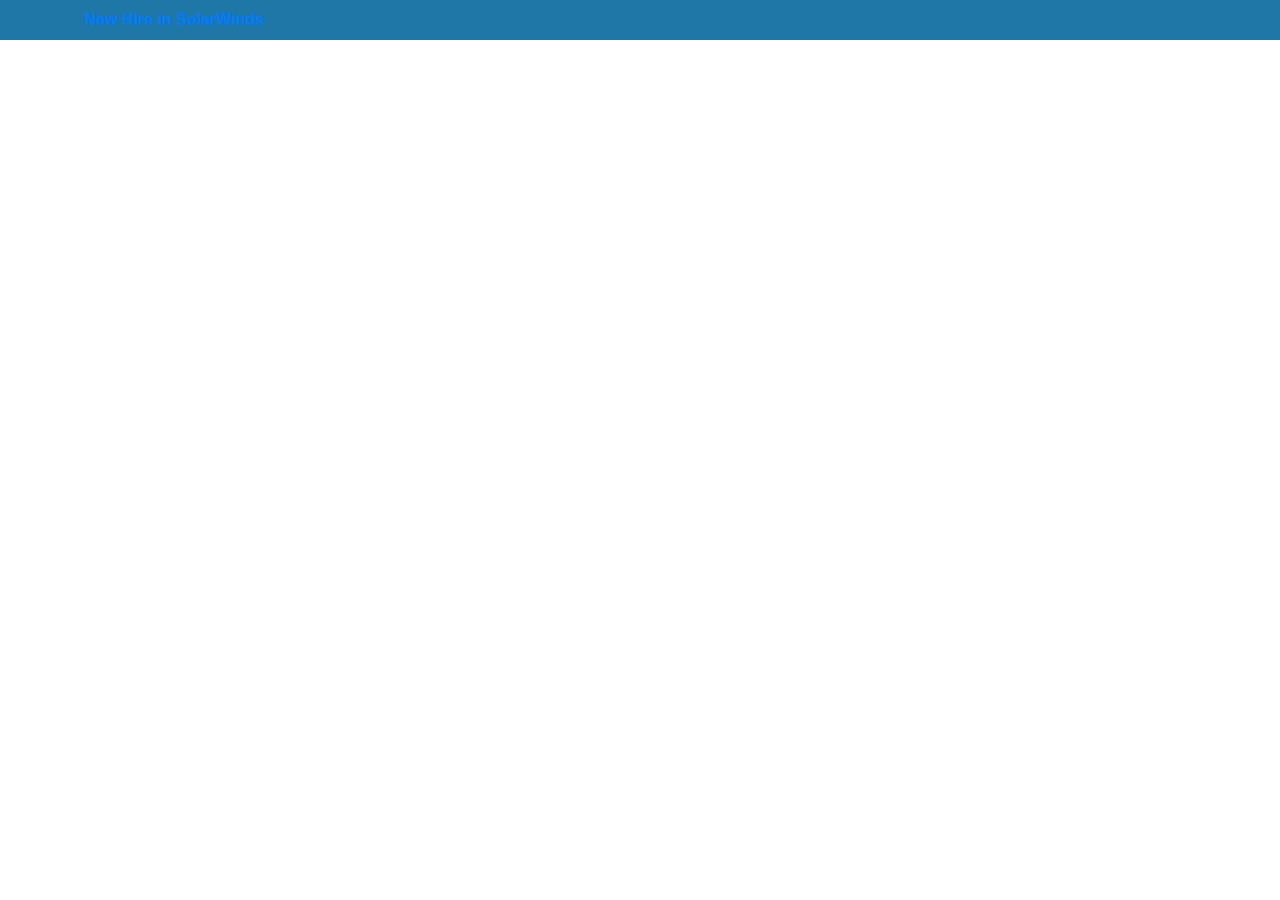
==== P-000648 - Josué Somarribas Barahona/index.html @ 956f4401 "Initial commit" ====
<!doctype html>
<html lang="en">

<head>
    <meta charset="utf-8">
    <meta name="viewport" content="width=device-width, initial-scale=1, shrink-to-fit=no">
    <!-- Bootstrap styles -->
    <link rel="stylesheet" href="resources/css/bootstrap.min.css">
    <!-- Main styles -->
    <link rel="stylesheet" href="resources/css/style.css">
    <title>New Hire in SolarWinds</title>
</head>

<body>

    <header>
        <div class="navbar bg-blue">
            <div class="container">
                <a href="#" class="">
                    <strong>New Hire in SolarWinds</strong>
                </a>
            </div>
        </div>
    </header>


    <main role="main">

    </main>




    <!-- Bootstrap JavaScript no included because it's not necessary on this case -->
</body>

</html>
---- P-000648 - Josué Somarribas Barahona/resources/css/style.css ----
/**
 * General classes 
 *
 * Here are some general styles that may be used on multiple parts of this site
 */

.bg-blue {
    background-color: #1e77a6;
}


/**
 * Top menu styles 
 */


/**
 * Top menu styles 
 */


/**
 * Top menu styles 
 */
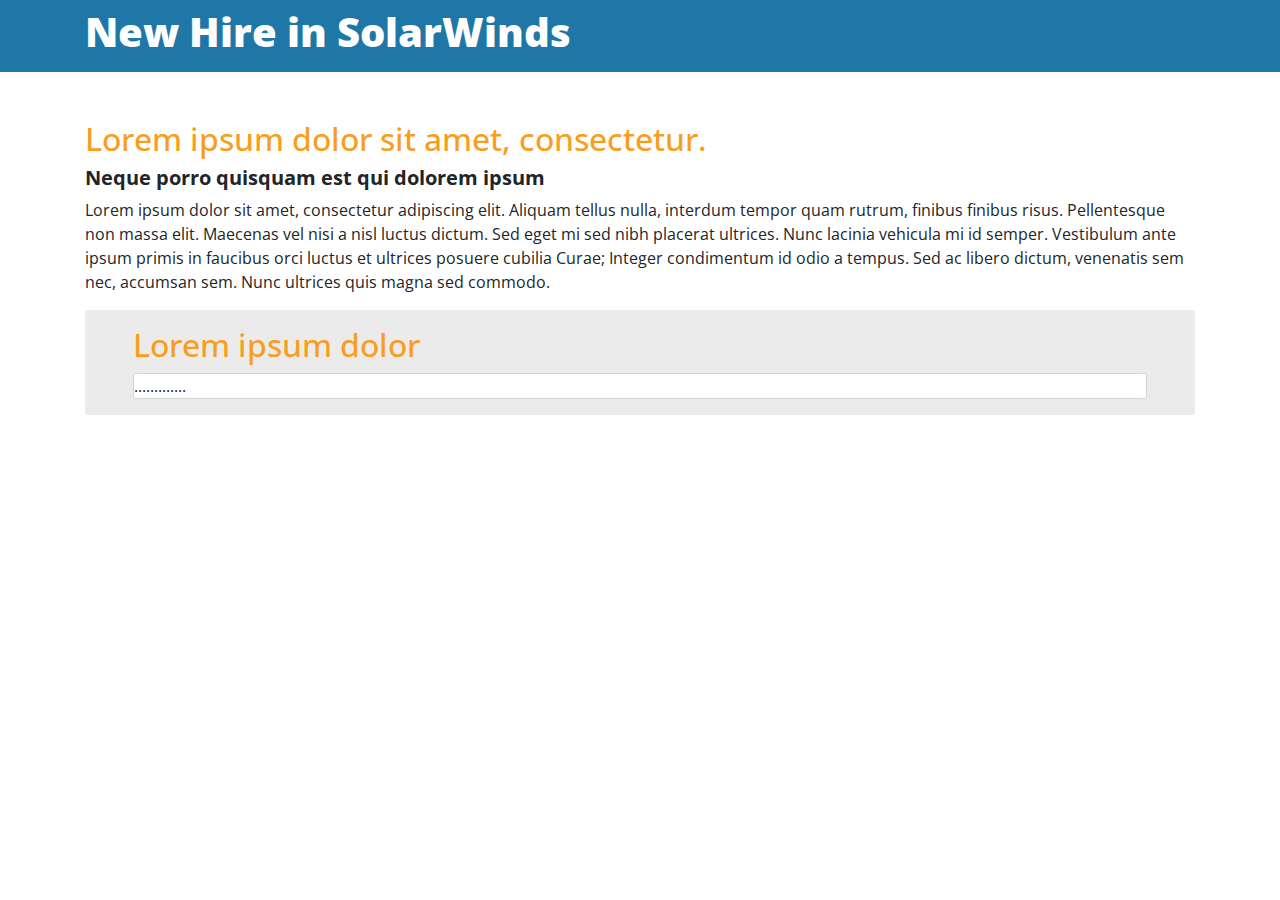
==== commit 162676bc: "Sin el contenido de las cartas" ====
--- a/P-000648 - Josué Somarribas Barahona/index.html
+++ b/P-000648 - Josué Somarribas Barahona/index.html
@@ -17,7 +17,7 @@
         <div class="navbar bg-blue">
             <div class="container">
                 <a href="#" class="">
-                    <strong>New Hire in SolarWinds</strong>
+                    <h1 class="brand-logo white extra-bold">New Hire in SolarWinds</h1>
                 </a>
             </div>
         </div>
@@ -25,12 +25,29 @@
 
 
     <main role="main">
-
-    </main>
+        <div class="container pt-4">
+            <div class="pt-4">
+                <h2 class="yellow">Lorem ipsum dolor sit amet, consectetur.</h2>
+                <h5 class="bold">Neque porro quisquam est qui dolorem ipsum</h5>
+                <p>Lorem ipsum dolor sit amet, consectetur adipiscing elit. Aliquam tellus nulla, interdum tempor quam rutrum, finibus finibus risus. Pellentesque non massa elit. Maecenas vel nisi a nisl luctus dictum. Sed eget mi sed nibh placerat ultrices.
+                    Nunc lacinia vehicula mi id semper. Vestibulum ante ipsum primis in faucibus orci luctus et ultrices posuere cubilia Curae; Integer condimentum id odio a tempus. Sed ac libero dictum, venenatis sem nec, accumsan sem. Nunc ultrices
+                    quis magna sed commodo.</p>
+            </div>
+            <div class="card-gray px-5 py-3 ">
+                <h2 class="yellow">Lorem ipsum dolor</h2>
+                <div class="card-white">
+                    .............
+                </div>
+            </div>
 
 
 
 
+
+
+
+        </div>
+    </main>
     <!-- Bootstrap JavaScript no included because it's not necessary on this case -->
 </body>
 
--- a/P-000648 - Josué Somarribas Barahona/resources/css/style.css
+++ b/P-000648 - Josué Somarribas Barahona/resources/css/style.css
@@ -1,8 +1,37 @@
+/**
+ * Imports 
+ *
+ * Fonts: 'Open Sans'
+ */
+
+@import url('https://fonts.googleapis.com/css?family=Open+Sans:400,700,800');
+
 /**
  * General classes 
  *
  * Here are some general styles that may be used on multiple parts of this site
+ * Or styles that affect the entire app
  */
+
+body {
+    font-family: 'Open Sans', sans-serif;
+}
+
+.bold {
+    font-weight: 700;
+}
+
+.extra-bold {
+    font-weight: 800;
+}
+
+.white {
+    color: #fff;
+}
+
+.yellow {
+    color: #f99d1c;
+}
 
 .bg-blue {
     background-color: #1e77a6;
@@ -13,12 +42,25 @@
  * Top menu styles 
  */
 
-
-/**
- * Top menu styles 
- */
+.brand-logo {}
 
 
 /**
- * Top menu styles 
+ * content styles 
+ */
+
+.card-gray {
+    border-radius: .2rem;
+    background-color: #ebebeb;
+}
+
+.card-white {
+    border: solid .08rem #d4d4d4;
+    border-radius: .2rem;
+    background-color: #fff;
+}
+
+
+/**
+ * 00
  */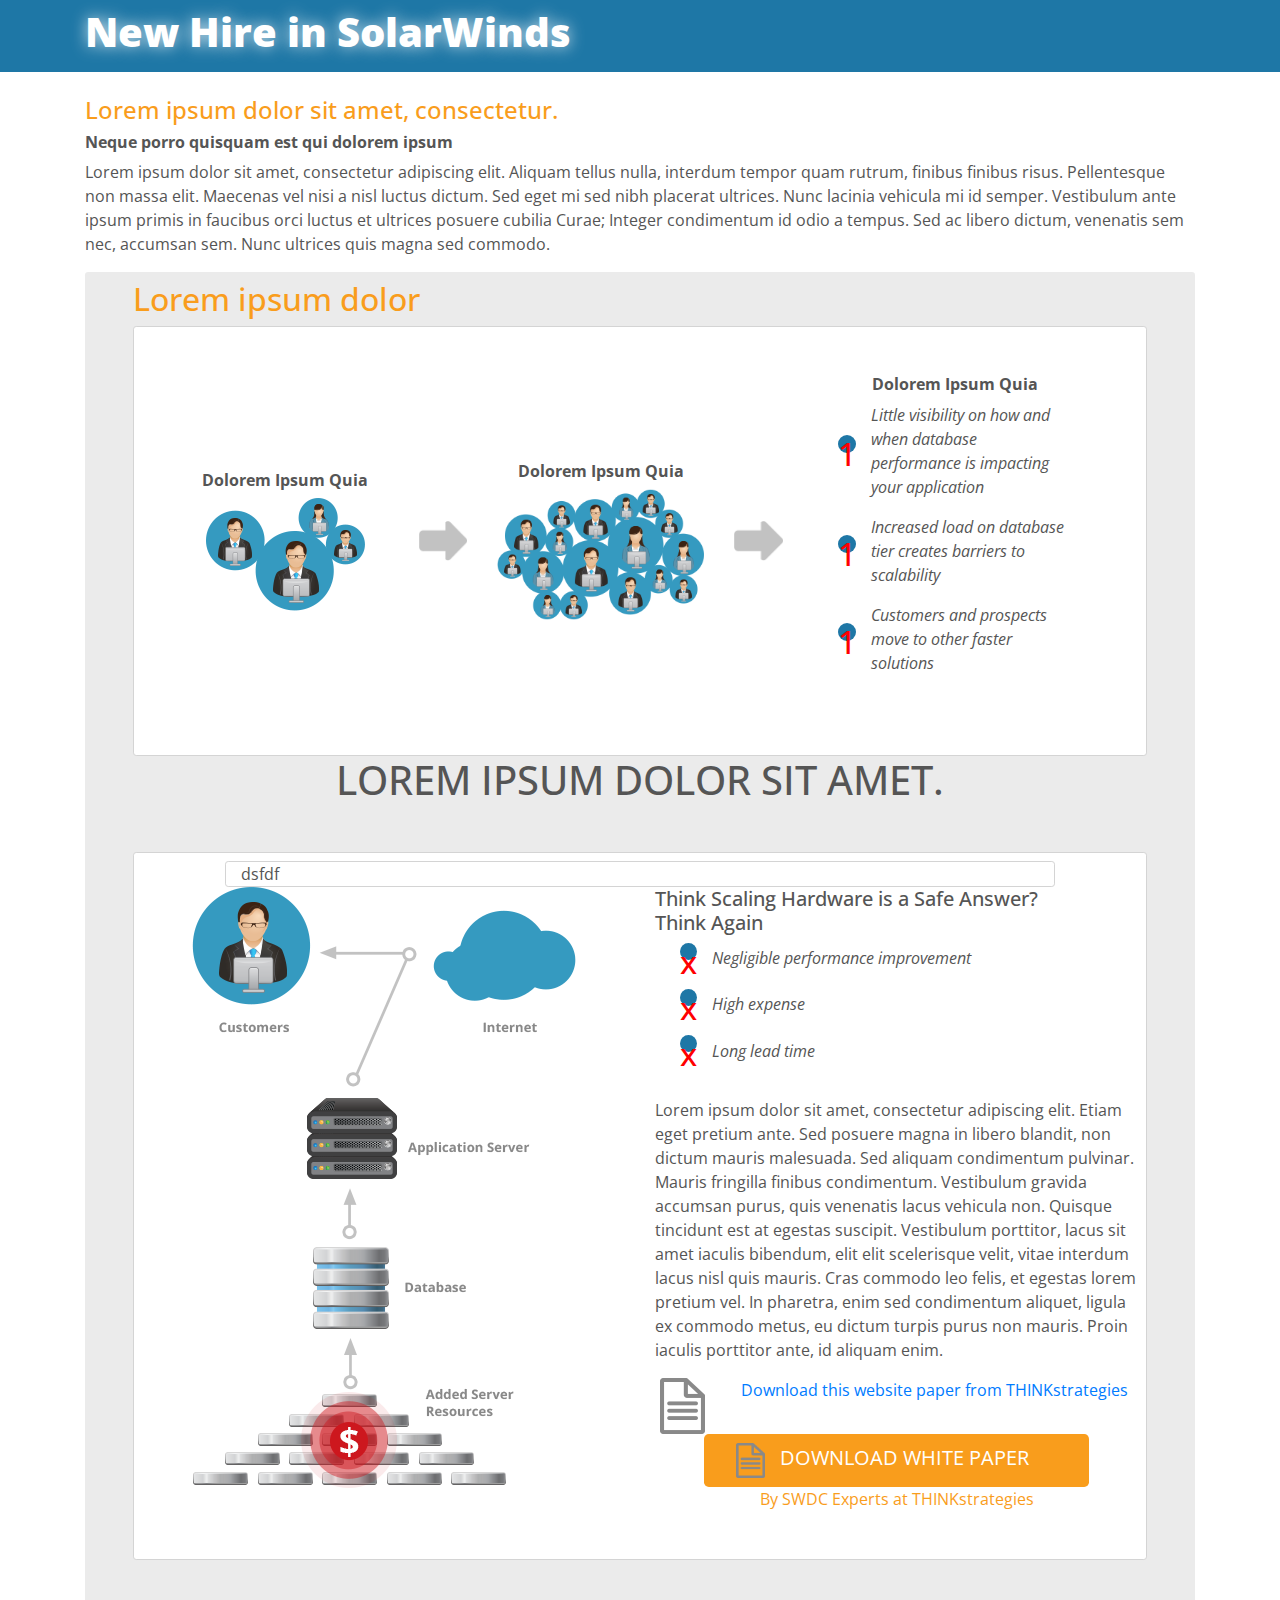
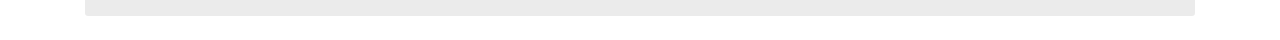
==== commit 67ad9b12: "Incluido todo el contenido" ====
--- a/P-000648 - Josué Somarribas Barahona/index.html
+++ b/P-000648 - Josué Somarribas Barahona/index.html
@@ -14,7 +14,7 @@
 <body>
 
     <header>
-        <div class="navbar bg-blue">
+        <div class="navbar blue-bg">
             <div class="container">
                 <a href="#" class="">
                     <h1 class="brand-logo white extra-bold">New Hire in SolarWinds</h1>
@@ -23,29 +23,121 @@
         </div>
     </header>
 
-
     <main role="main">
-        <div class="container pt-4">
+        <div class="container">
             <div class="pt-4">
-                <h2 class="yellow">Lorem ipsum dolor sit amet, consectetur.</h2>
-                <h5 class="bold">Neque porro quisquam est qui dolorem ipsum</h5>
-                <p>Lorem ipsum dolor sit amet, consectetur adipiscing elit. Aliquam tellus nulla, interdum tempor quam rutrum, finibus finibus risus. Pellentesque non massa elit. Maecenas vel nisi a nisl luctus dictum. Sed eget mi sed nibh placerat ultrices.
-                    Nunc lacinia vehicula mi id semper. Vestibulum ante ipsum primis in faucibus orci luctus et ultrices posuere cubilia Curae; Integer condimentum id odio a tempus. Sed ac libero dictum, venenatis sem nec, accumsan sem. Nunc ultrices
+                <h4 class="yellow">Lorem ipsum dolor sit amet, consectetur.</h4>
+                <h6 class="bold">Neque porro quisquam est qui dolorem ipsum</h6>
+                <p>Lorem ipsum dolor sit amet, consectetur adipiscing elit. Aliquam tellus nulla, interdum tempor quam
+                    rutrum, finibus finibus risus. Pellentesque non massa elit. Maecenas vel nisi a nisl luctus dictum.
+                    Sed eget mi sed nibh placerat ultrices.
+                    Nunc lacinia vehicula mi id semper. Vestibulum ante ipsum primis in faucibus orci luctus et ultrices
+                    posuere cubilia Curae; Integer condimentum id odio a tempus. Sed ac libero dictum, venenatis sem
+                    nec, accumsan sem. Nunc ultrices
                     quis magna sed commodo.</p>
             </div>
-            <div class="card-gray px-5 py-3 ">
+            <div class="gray-card p-2 px-sm-2 px-md-5 mb-4">
                 <h2 class="yellow">Lorem ipsum dolor</h2>
-                <div class="card-white">
-                    .............
+                <div class="white-card p-2 p-sm-4 p-md-5">
+                    <div class="row align-items-center">
+                        <div class="col-md-3">
+                            <h6 class="text-center bold">Dolorem Ipsum Quia</h6>
+                            <img src="resources/img/earlyStage.png" class="img-fluid d-block mx-auto"
+                                alt="Small group of people in front of a desktop computer">
+                        </div>
+                        <div class="col-md-1">
+                            <img src="resources/img/arrowRight.png" class="img-fluid d-none d-md-block"
+                                alt="Arrow facing right">
+                            <img src="resources/img/arrowDown.png"
+                                class="img-fluid col-2 my-3 mx-auto d-block d-md-none" alt="Arrow facing down">
+                        </div>
+                        <div class="col-md-3">
+                            <h6 class="text-center bold">Dolorem Ipsum Quia</h6>
+                            <img src="resources/img/rapidGrowth.png" class="img-fluid d-block mx-auto"
+                                alt="Big group of people in front of a desktop computer">
+                        </div>
+                        <div class="col-md-1">
+                            <img src="resources/img/arrowRight.png" class="img-fluid d-none d-md-block"
+                                alt="Arrow facing right">
+                            <img src="resources/img/arrowDown.png"
+                                class="img-fluid col-2 my-3 mx-auto d-block d-md-none" alt="Arrow facing down">
+                        </div>
+                        <div class="col-md-4">
+                            <h6 class="text-center bold">Dolorem Ipsum Quia</h6>
+                            <ul>
+                                <li class="row  align-items-center">
+                                    <h2 class="blue-badge col-">1</h2>
+                                    <p class="col-10 italic">Little visibility on how and when database performance is
+                                        impacting your application</p>
+                                </li>
+                                <li class="row  align-items-center">
+                                    <h2 class="blue-badge col-">1</h2>
+                                    <p class="col-10 italic">Increased load on database tier creates barriers to
+                                        scalability</p>
+                                </li>
+
+                                <li class="row  align-items-center">
+                                    <h2 class="blue-badge col-">1</h2>
+                                    <p class="col-10 italic">Customers and prospects move to other faster solutions</p>
+                                </li>
+
+                            </ul>
+                        </div>
+
+                    </div>
+                </div>
+                <h1 class="text-center">LOREM IPSUM DOLOR SIT AMET. </h1>
+                <div class="white-card p-2 pb-5 my-5">
+                    <div class="white-card col-10 mx-auto">
+                        dsfdf
+                    </div>
+                    <div class="row">
+                        <div class="col-md-6">
+                            <img src="resources/img/scalePath.png" class="img-fluid d-block mx-auto"
+                                alt="The path from added server resources to customers">
+                        </div>
+                        <div class="col-md-6">
+                            <h5>Think Scaling Hardware is a Safe Answer? <br> Think Again</h5>
+                            <ul>
+                                <li class="row  align-items-center">
+                                    <h2 class="blue-badge col-">x</h2>
+                                    <p class="col-10 italic">Negligible performance improvement</p>
+                                </li>
+                                <li class="row  align-items-center">
+                                    <h2 class="blue-badge col-">x</h2>
+                                    <p class="col-10 italic">High expense</p>
+                                </li>
+                                <li class="row  align-items-center">
+                                    <h2 class="blue-badge col-">x</h2>
+                                    <p class="col-10 italic">Long lead time</p>
+                                </li>
+                            </ul>
+                            <div class="row">
+                                    <p class="col-12">Lorem ipsum dolor sit amet, consectetur adipiscing elit. Etiam eget pretium ante. Sed posuere magna in libero blandit, non dictum mauris malesuada. Sed aliquam condimentum pulvinar. Mauris fringilla finibus condimentum. Vestibulum gravida accumsan purus, quis venenatis lacus vehicula non. Quisque tincidunt est at egestas suscipit. Vestibulum porttitor, lacus sit amet iaculis bibendum, elit elit scelerisque velit, vitae interdum lacus nisl quis mauris. Cras commodo leo felis, et egestas lorem pretium vel. In pharetra, enim sed condimentum aliquet, ligula ex commodo metus, eu dictum turpis purus non mauris. Proin iaculis porttitor ante, id aliquam enim.</p>
+                            </div>
+                            <div class="row">
+                                    <div class="col-2">
+                                            <img src="resources/img/paperSheet.png" class="img-fluid d-block mx-auto" alt="Icon that refers to a document">
+                                    </div>
+                                    <a href="#" class="col-10 text-center text-sm-left">Download this website paper from THINKstrategies</a>
+                            </div>
+                            <div class="row">
+                                    <button type="button" class="yellow-bg white col-9 mx-auto btn btn-lg">
+                                            <div class="d-flex">
+                                                    <div class="col-2">
+                                                            <img src="resources/img/paperSheet.png" class="img-fluid d-block mx-auto" alt="Icon that refers to a document">
+                                                    </div>
+                                                    <span class="">DOWNLOAD WHITE PAPER</span> 
+                                            </div>
+                                    </button>
+                            </div>
+                            <div class="row">
+                                <a href="#" class="col-12 text-center yellow">By SWDC Experts at THINKstrategies</a>
+                            </div>
+                        </div>
+                    </div>
                 </div>
             </div>
-
-
-
-
-
-
-
         </div>
     </main>
     <!-- Bootstrap JavaScript no included because it's not necessary on this case -->
--- a/P-000648 - Josué Somarribas Barahona/resources/css/style.css
+++ b/P-000648 - Josué Somarribas Barahona/resources/css/style.css
@@ -4,8 +4,7 @@
  * Fonts: 'Open Sans'
  */
 
-@import url('https://fonts.googleapis.com/css?family=Open+Sans:400,700,800');
-
+@import url('https://fonts.googleapis.com/css?family=Open+Sans:400,400i,700,800');
 /**
  * General classes 
  *
@@ -15,10 +14,15 @@
 
 body {
     font-family: 'Open Sans', sans-serif;
+    color: #555;
 }
 
 .bold {
     font-weight: 700;
+}
+
+.italic {
+    font-style: italic;
 }
 
 .extra-bold {
@@ -33,33 +37,43 @@
     color: #f99d1c;
 }
 
-.bg-blue {
+.yellow-bg {
+    background-color: #f99d1c;
+}
+
+.blue-bg {
     background-color: #1e77a6;
 }
-
 
 /**
  * Top menu styles 
  */
 
-.brand-logo {}
-
+.brand-logo {
+    text-shadow: 0 0 1rem rgba(255, 255, 255, 0.8);
+}
 
 /**
  * content styles 
  */
 
-.card-gray {
+.gray-card {
     border-radius: .2rem;
     background-color: #ebebeb;
 }
 
-.card-white {
+.white-card {
     border: solid .08rem #d4d4d4;
     border-radius: .2rem;
     background-color: #fff;
 }
 
+.blue-badge {
+    background: url('../img/ellipseBlue.svg');
+    background-size: 100% auto;
+    background-repeat: no-repeat;
+    color: red;
+}
 
 /**
  * 00
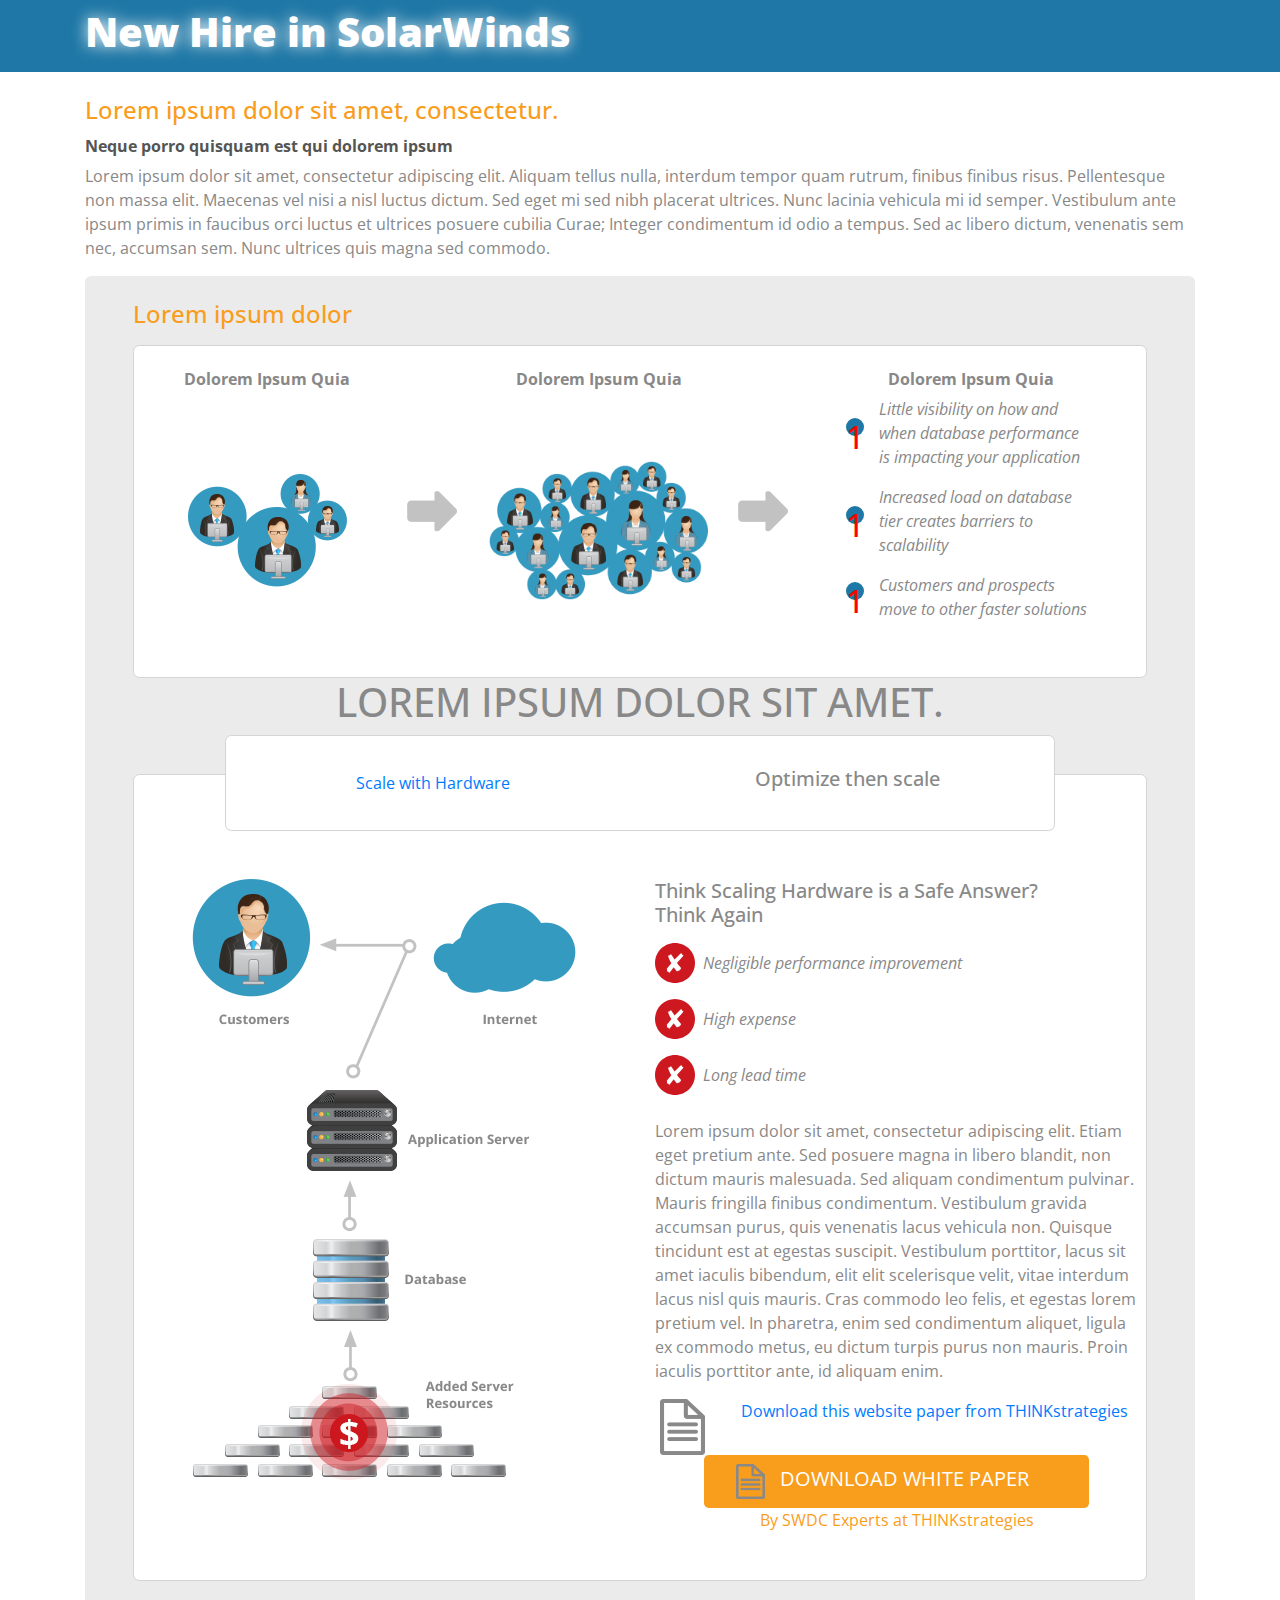
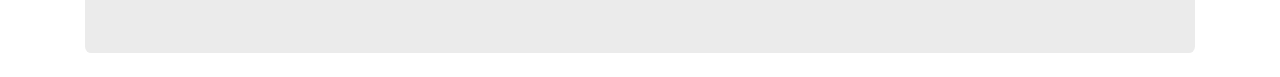
==== commit 57a47e43: "titulos alineados y css avanzado" ====
--- a/P-000648 - Josué Somarribas Barahona/index.html
+++ b/P-000648 - Josué Somarribas Barahona/index.html
@@ -27,7 +27,7 @@
         <div class="container">
             <div class="pt-4">
                 <h4 class="yellow">Lorem ipsum dolor sit amet, consectetur.</h4>
-                <h6 class="bold">Neque porro quisquam est qui dolorem ipsum</h6>
+                <h6 class="bold dark pt-1">Neque porro quisquam est qui dolorem ipsum</h6>
                 <p>Lorem ipsum dolor sit amet, consectetur adipiscing elit. Aliquam tellus nulla, interdum tempor quam
                     rutrum, finibus finibus risus. Pellentesque non massa elit. Maecenas vel nisi a nisl luctus dictum.
                     Sed eget mi sed nibh placerat ultrices.
@@ -36,31 +36,40 @@
                     nec, accumsan sem. Nunc ultrices
                     quis magna sed commodo.</p>
             </div>
-            <div class="gray-card p-2 px-sm-2 px-md-5 mb-4">
-                <h2 class="yellow">Lorem ipsum dolor</h2>
-                <div class="white-card p-2 p-sm-4 p-md-5">
-                    <div class="row align-items-center">
+            <div class="gray-card p-4 px-sm-2 px-md-5 mb-4">
+                <h4 class="pb-2 yellow">Lorem ipsum dolor</h4>
+                <div class="white-card p-2 p-sm-4 p-md-4">
+                    <div class="row align-items-cdenter">
                         <div class="col-md-3">
-                            <h6 class="text-center bold">Dolorem Ipsum Quia</h6>
-                            <img src="resources/img/earlyStage.png" class="img-fluid d-block mx-auto"
-                                alt="Small group of people in front of a desktop computer">
+                            <h6 class="text-center bold m-0">Dolorem Ipsum Quia</h6>
+                            <div class="full-height d-flex align-items-center">
+                                <img src="resources/img/earlyStage.png" class="img-fluid d-block mx-auto"
+                                    alt="Small group of people in front of a desktop computer">
+                            </div>
+
                         </div>
                         <div class="col-md-1">
-                            <img src="resources/img/arrowRight.png" class="img-fluid d-none d-md-block"
-                                alt="Arrow facing right">
-                            <img src="resources/img/arrowDown.png"
-                                class="img-fluid col-2 my-3 mx-auto d-block d-md-none" alt="Arrow facing down">
+                            <div class="full-height d-flex align-items-center">
+                                <img src="resources/img/arrowRight.png" class="img-fluid d-none d-md-block"
+                                    alt="Arrow facing right">
+                                <img src="resources/img/arrowDown.png"
+                                    class="img-fluid col-2 my-3 mx-auto d-block d-md-none" alt="Arrow facing down">
+                            </div>
                         </div>
                         <div class="col-md-3">
-                            <h6 class="text-center bold">Dolorem Ipsum Quia</h6>
-                            <img src="resources/img/rapidGrowth.png" class="img-fluid d-block mx-auto"
-                                alt="Big group of people in front of a desktop computer">
+                            <h6 class="text-center bold m-0">Dolorem Ipsum Quia</h6>
+                            <div class="full-height d-flex align-items-center">
+                                <img src="resources/img/rapidGrowth.png" class="img-fluid d-block mx-auto"
+                                    alt="Big group of people in front of a desktop computer">
+                            </div>
                         </div>
                         <div class="col-md-1">
-                            <img src="resources/img/arrowRight.png" class="img-fluid d-none d-md-block"
-                                alt="Arrow facing right">
-                            <img src="resources/img/arrowDown.png"
-                                class="img-fluid col-2 my-3 mx-auto d-block d-md-none" alt="Arrow facing down">
+                            <div class="full-height d-flex align-items-center">
+                                <img src="resources/img/arrowRight.png" class="img-fluid d-none d-md-block"
+                                    alt="Arrow facing right">
+                                <img src="resources/img/arrowDown.png"
+                                    class="img-fluid col-2 my-3 mx-auto d-block d-md-none" alt="Arrow facing down">
+                            </div>
                         </div>
                         <div class="col-md-4">
                             <h6 class="text-center bold">Dolorem Ipsum Quia</h6>
@@ -86,10 +95,17 @@
 
                     </div>
                 </div>
-                <h1 class="text-center">LOREM IPSUM DOLOR SIT AMET. </h1>
+                <h1 class="text-center">LOREM IPSUM DOLOR SIT AMET.</h1>
                 <div class="white-card p-2 pb-5 my-5">
-                    <div class="white-card col-10 mx-auto">
-                        dsfdf
+                    <div class="overlayed-card white-card mb-5 col-12 col-sm-10 mx-auto">
+                        <div class="row align-items-center">
+                            <div class="col-md-6">
+                                <a href="#" class="d-block col-12 text-center">Scale with Hardware</a>
+                            </div>
+                            <div class="col-md-6">
+                                <h5 class="text-center">Optimize then scale</h5>
+                            </div>
+                        </div>
                     </div>
                     <div class="row">
                         <div class="col-md-6">
@@ -98,38 +114,49 @@
                         </div>
                         <div class="col-md-6">
                             <h5>Think Scaling Hardware is a Safe Answer? <br> Think Again</h5>
-                            <ul>
-                                <li class="row  align-items-center">
-                                    <h2 class="blue-badge col-">x</h2>
-                                    <p class="col-10 italic">Negligible performance improvement</p>
+                            <ul class="p-0">
+                                <li class="d-flex align-items-center">
+                                    <img src="resources/img/ellipseRed.svg" class="col-1 p-0" alt="">
+                                    <p class="ml-2 pt-3 italic">Negligible performance improvement</p>
                                 </li>
-                                <li class="row  align-items-center">
-                                    <h2 class="blue-badge col-">x</h2>
-                                    <p class="col-10 italic">High expense</p>
+                                <li class="d-flex align-items-center">
+                                    <img src="resources/img/ellipseRed.svg" class="col-1 p-0" alt="">
+                                    <p class="ml-2 pt-3 italic">High expense</p>
                                 </li>
-                                <li class="row  align-items-center">
-                                    <h2 class="blue-badge col-">x</h2>
-                                    <p class="col-10 italic">Long lead time</p>
+                                <li class="d-flex align-items-center">
+                                    <img src="resources/img/ellipseRed.svg" class="col-1 p-0" alt="">
+                                    <p class="ml-2 pt-3 italic">Long lead time</p>
                                 </li>
                             </ul>
                             <div class="row">
-                                    <p class="col-12">Lorem ipsum dolor sit amet, consectetur adipiscing elit. Etiam eget pretium ante. Sed posuere magna in libero blandit, non dictum mauris malesuada. Sed aliquam condimentum pulvinar. Mauris fringilla finibus condimentum. Vestibulum gravida accumsan purus, quis venenatis lacus vehicula non. Quisque tincidunt est at egestas suscipit. Vestibulum porttitor, lacus sit amet iaculis bibendum, elit elit scelerisque velit, vitae interdum lacus nisl quis mauris. Cras commodo leo felis, et egestas lorem pretium vel. In pharetra, enim sed condimentum aliquet, ligula ex commodo metus, eu dictum turpis purus non mauris. Proin iaculis porttitor ante, id aliquam enim.</p>
+                                <p class="col-12">Lorem ipsum dolor sit amet, consectetur adipiscing elit. Etiam eget
+                                    pretium ante. Sed posuere magna in libero blandit, non dictum mauris malesuada. Sed
+                                    aliquam condimentum pulvinar. Mauris fringilla finibus condimentum. Vestibulum
+                                    gravida accumsan purus, quis venenatis lacus vehicula non. Quisque tincidunt est at
+                                    egestas suscipit. Vestibulum porttitor, lacus sit amet iaculis bibendum, elit elit
+                                    scelerisque velit, vitae interdum lacus nisl quis mauris. Cras commodo leo felis, et
+                                    egestas lorem pretium vel. In pharetra, enim sed condimentum aliquet, ligula ex
+                                    commodo metus, eu dictum turpis purus non mauris. Proin iaculis porttitor ante, id
+                                    aliquam enim.</p>
                             </div>
                             <div class="row">
-                                    <div class="col-2">
-                                            <img src="resources/img/paperSheet.png" class="img-fluid d-block mx-auto" alt="Icon that refers to a document">
-                                    </div>
-                                    <a href="#" class="col-10 text-center text-sm-left">Download this website paper from THINKstrategies</a>
+                                <div class="col-2">
+                                    <img src="resources/img/paperSheet.png" class="img-fluid d-block mx-auto"
+                                        alt="Icon that refers to a document">
+                                </div>
+                                <a href="#" class="col-10 text-center text-sm-left">Download this website paper from
+                                    THINKstrategies</a>
                             </div>
                             <div class="row">
-                                    <button type="button" class="yellow-bg white col-9 mx-auto btn btn-lg">
-                                            <div class="d-flex">
-                                                    <div class="col-2">
-                                                            <img src="resources/img/paperSheet.png" class="img-fluid d-block mx-auto" alt="Icon that refers to a document">
-                                                    </div>
-                                                    <span class="">DOWNLOAD WHITE PAPER</span> 
-                                            </div>
-                                    </button>
+                                <button type="button" class="yellow-bg white col-9 mx-auto btn btn-lg">
+                                    <div class="d-flex">
+                                        <div class="col-2">
+                                            <img src="resources/img/paperSheet.png" class="img-fluid d-block mx-auto"
+                                                alt="Icon that refers to a document">
+                                        </div>
+                                        <span class="">DOWNLOAD WHITE PAPER</span>
+                                    </div>
+                                </button>
                             </div>
                             <div class="row">
                                 <a href="#" class="col-12 text-center yellow">By SWDC Experts at THINKstrategies</a>
--- a/P-000648 - Josué Somarribas Barahona/resources/css/style.css
+++ b/P-000648 - Josué Somarribas Barahona/resources/css/style.css
@@ -5,6 +5,7 @@
  */
 
 @import url('https://fonts.googleapis.com/css?family=Open+Sans:400,400i,700,800');
+
 /**
  * General classes 
  *
@@ -14,11 +15,15 @@
 
 body {
     font-family: 'Open Sans', sans-serif;
-    color: #555;
+    color: #888;
 }
 
 .bold {
     font-weight: 700;
+}
+
+.dark {
+    color: #555;
 }
 
 .italic {
@@ -45,12 +50,16 @@
     background-color: #1e77a6;
 }
 
+.full-height {
+    height: 100%;
+}
+
 /**
  * Top menu styles 
  */
 
 .brand-logo {
-    text-shadow: 0 0 1rem rgba(255, 255, 255, 0.8);
+    text-shadow: 0 0 1rem  #fff;
 }
 
 /**
@@ -58,23 +67,28 @@
  */
 
 .gray-card {
-    border-radius: .2rem;
+    border-radius: .4rem;
     background-color: #ebebeb;
 }
 
 .white-card {
     border: solid .08rem #d4d4d4;
-    border-radius: .2rem;
+    border-radius: .4rem;
     background-color: #fff;
 }
+
+.overlayed-card {
+    height: 6rem;
+    margin-top: -3rem;
+}
+
+    .overlayed-card .row {
+        height: 100%;
+    }
 
 .blue-badge {
     background: url('../img/ellipseBlue.svg');
     background-size: 100% auto;
     background-repeat: no-repeat;
     color: red;
-}
-
-/**
- * 00
- */+}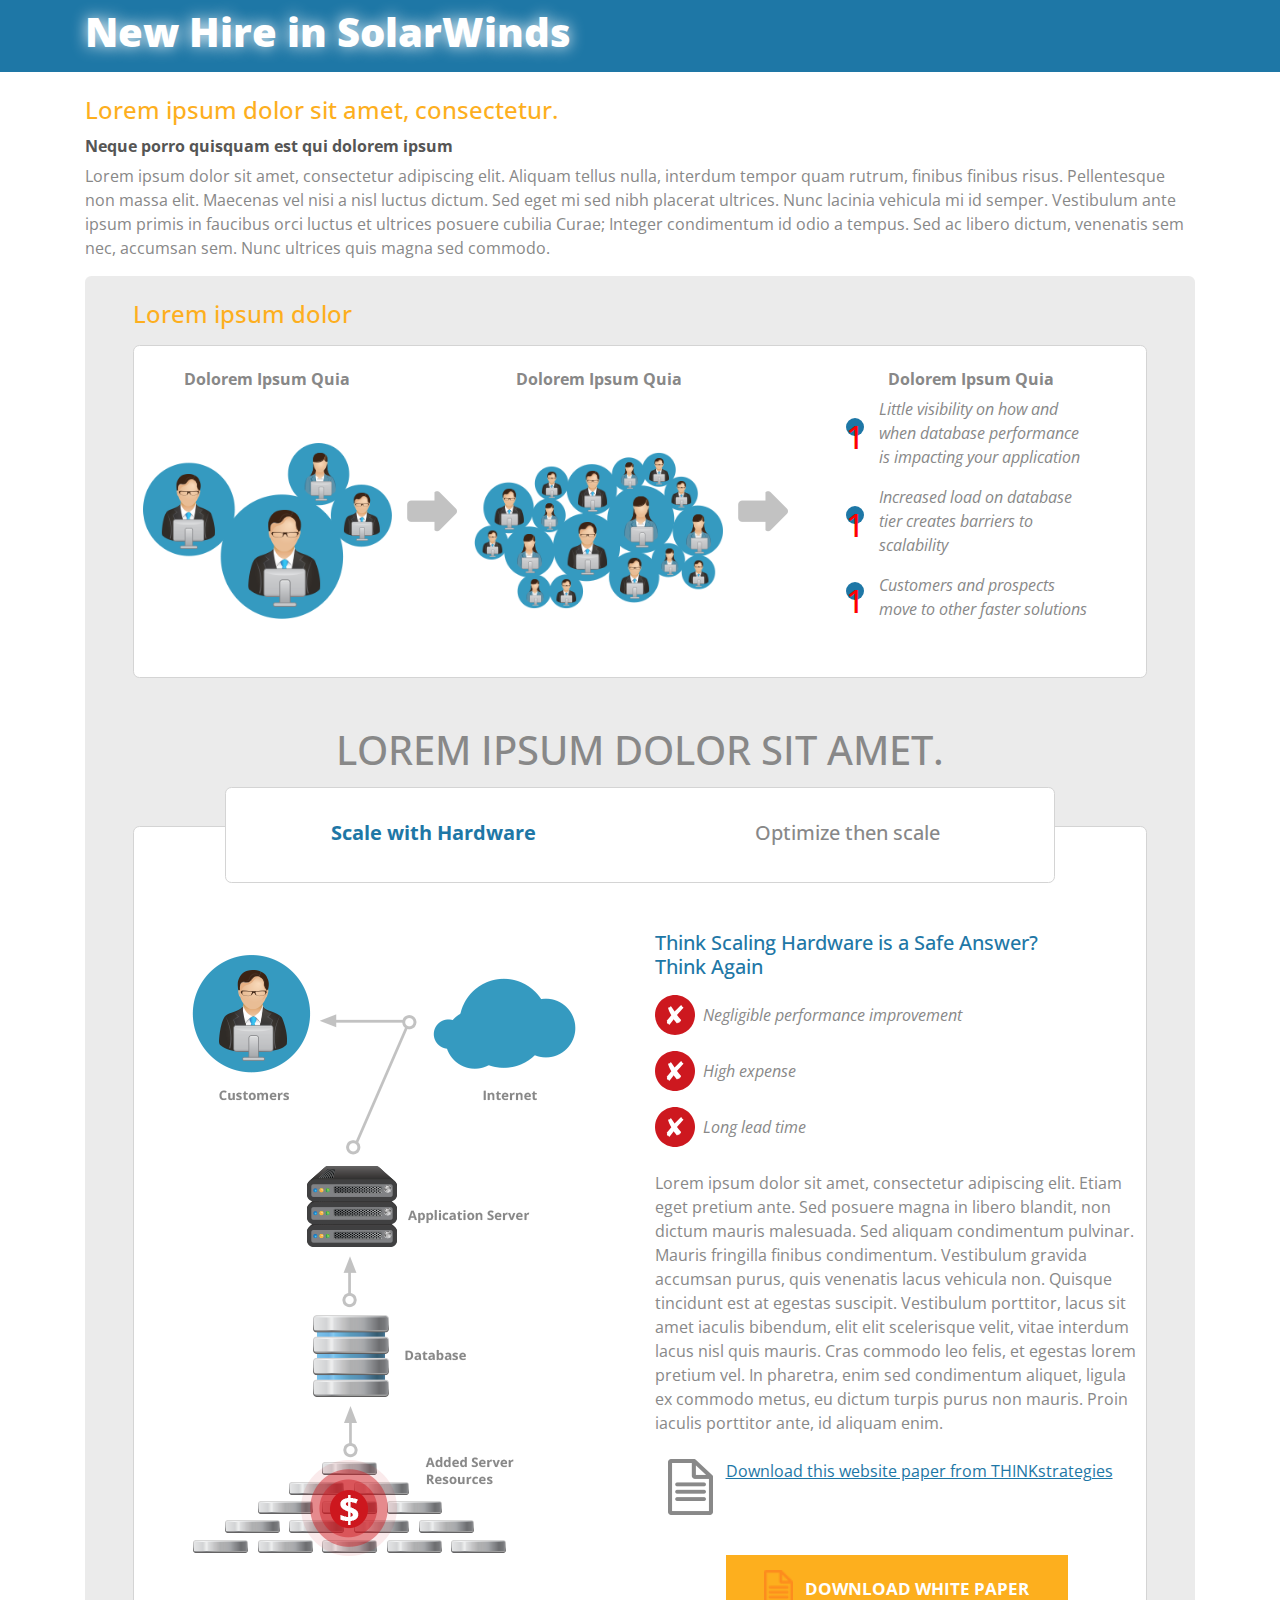
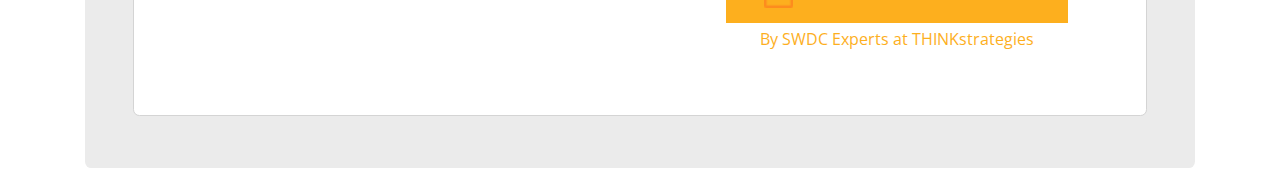
==== commit fb4c2d3a: "incluidos detalles pequeños" ====
--- a/P-000648 - Josué Somarribas Barahona/index.html
+++ b/P-000648 - Josué Somarribas Barahona/index.html
@@ -36,11 +36,11 @@
                     nec, accumsan sem. Nunc ultrices
                     quis magna sed commodo.</p>
             </div>
-            <div class="gray-card p-4 px-sm-2 px-md-5 mb-4">
+            <div class="gray-card pt-4 pb-1 px-sm-2 px-md-5 mb-4">
                 <h4 class="pb-2 yellow">Lorem ipsum dolor</h4>
                 <div class="white-card p-2 p-sm-4 p-md-4">
                     <div class="row align-items-cdenter">
-                        <div class="col-md-3">
+                        <div class="col-md-3 p-0">
                             <h6 class="text-center bold m-0">Dolorem Ipsum Quia</h6>
                             <div class="full-height d-flex align-items-center">
                                 <img src="resources/img/earlyStage.png" class="img-fluid d-block mx-auto"
@@ -56,7 +56,7 @@
                                     class="img-fluid col-2 my-3 mx-auto d-block d-md-none" alt="Arrow facing down">
                             </div>
                         </div>
-                        <div class="col-md-3">
+                        <div class="col-md-3 p-0">
                             <h6 class="text-center bold m-0">Dolorem Ipsum Quia</h6>
                             <div class="full-height d-flex align-items-center">
                                 <img src="resources/img/rapidGrowth.png" class="img-fluid d-block mx-auto"
@@ -65,7 +65,7 @@
                         </div>
                         <div class="col-md-1">
                             <div class="full-height d-flex align-items-center">
-                                <img src="resources/img/arrowRight.png" class="img-fluid d-none d-md-block"
+                                <img src="resources/img/arrowRight.png" class="img-flduid d-none d-md-block"
                                     alt="Arrow facing right">
                                 <img src="resources/img/arrowDown.png"
                                     class="img-fluid col-2 my-3 mx-auto d-block d-md-none" alt="Arrow facing down">
@@ -95,25 +95,25 @@
 
                     </div>
                 </div>
-                <h1 class="text-center">LOREM IPSUM DOLOR SIT AMET.</h1>
+                <h1 class="text-center mt-5 pb-1">LOREM IPSUM DOLOR SIT AMET.</h1>
                 <div class="white-card p-2 pb-5 my-5">
                     <div class="overlayed-card white-card mb-5 col-12 col-sm-10 mx-auto">
                         <div class="row align-items-center">
                             <div class="col-md-6">
-                                <a href="#" class="d-block col-12 text-center">Scale with Hardware</a>
+                                <h5 class="pt-1 text-center blue bold">Scale with Hardware</h5>
                             </div>
                             <div class="col-md-6">
-                                <h5 class="text-center">Optimize then scale</h5>
+                                <h5 class="pt-1 text-center">Optimize then scale</h5>
                             </div>
                         </div>
                     </div>
                     <div class="row">
-                        <div class="col-md-6">
+                        <div class="col-md-6 pt-4">
                             <img src="resources/img/scalePath.png" class="img-fluid d-block mx-auto"
                                 alt="The path from added server resources to customers">
                         </div>
                         <div class="col-md-6">
-                            <h5>Think Scaling Hardware is a Safe Answer? <br> Think Again</h5>
+                            <h5 class="blue">Think Scaling Hardware is a Safe Answer? <br> Think Again</h5>
                             <ul class="p-0">
                                 <li class="d-flex align-items-center">
                                     <img src="resources/img/ellipseRed.svg" class="col-1 p-0" alt="">
@@ -139,27 +139,22 @@
                                     commodo metus, eu dictum turpis purus non mauris. Proin iaculis porttitor ante, id
                                     aliquam enim.</p>
                             </div>
-                            <div class="row">
-                                <div class="col-2">
+                            <div class="row pt-2 pb-3">
+                                <div class="col-2 pr-0">
                                     <img src="resources/img/paperSheet.png" class="img-fluid d-block mx-auto"
                                         alt="Icon that refers to a document">
                                 </div>
-                                <a href="#" class="col-10 text-center text-sm-left">Download this website paper from
+                                <a href="#" class="download-link col-10 pl-0 text-center text-sm-left">Download this website paper from
                                     THINKstrategies</a>
                             </div>
                             <div class="row">
-                                <button type="button" class="yellow-bg white col-9 mx-auto btn btn-lg">
-                                    <div class="d-flex">
-                                        <div class="col-2">
-                                            <img src="resources/img/paperSheet.png" class="img-fluid d-block mx-auto"
-                                                alt="Icon that refers to a document">
-                                        </div>
-                                        <span class="">DOWNLOAD WHITE PAPER</span>
-                                    </div>
+                                <button type="button" class="squared-btn col-8 mx-auto mt-4 btn btn-lg">
+                                        <img src="resources/img/paperSheetOrange.png" class="img-fluid" alt="Icon that refers to a document">
+                                        <span class="bold mx-auto pt-1">DOWNLOAD WHITE PAPER</span>
                                 </button>
                             </div>
-                            <div class="row">
-                                <a href="#" class="col-12 text-center yellow">By SWDC Experts at THINKstrategies</a>
+                            <div class="row pt-1">
+                                <p class="col-12 text-center yellow">By SWDC Experts at THINKstrategies</p>
                             </div>
                         </div>
                     </div>
--- a/P-000648 - Josué Somarribas Barahona/resources/css/style.css
+++ b/P-000648 - Josué Somarribas Barahona/resources/css/style.css
@@ -39,11 +39,15 @@
 }
 
 .yellow {
-    color: #f99d1c;
+    color: #fdaf1e;
 }
 
 .yellow-bg {
-    background-color: #f99d1c;
+    background-color: #fdaf1e;
+}
+
+.blue {
+    color: #1e77a6;
 }
 
 .blue-bg {
@@ -91,4 +95,35 @@
     background-size: 100% auto;
     background-repeat: no-repeat;
     color: red;
-}+}
+
+.download-link {
+    color: #1e77a6;
+    text-decoration: underline;
+}
+
+    .download-link:hover {
+        color: #fdaf1e;
+    }
+
+.squared-btn {
+    height: 4.25rem;
+    padding-top: .7rem;
+    border-radius: 0;
+    font-size: 1.05rem;
+    color: #fff;
+    background-color: #fdaf1e;
+}
+
+    .squared-btn img {
+        height: 80%;
+        margin-right: .5rem;
+        margin-top: -.2rem;
+    }
+    .squared-btn:hover {
+        color: #fff;
+        background-color: #f9b858;
+    }
+    .squared-btn:active{
+        background-color: #f99d0b;
+    }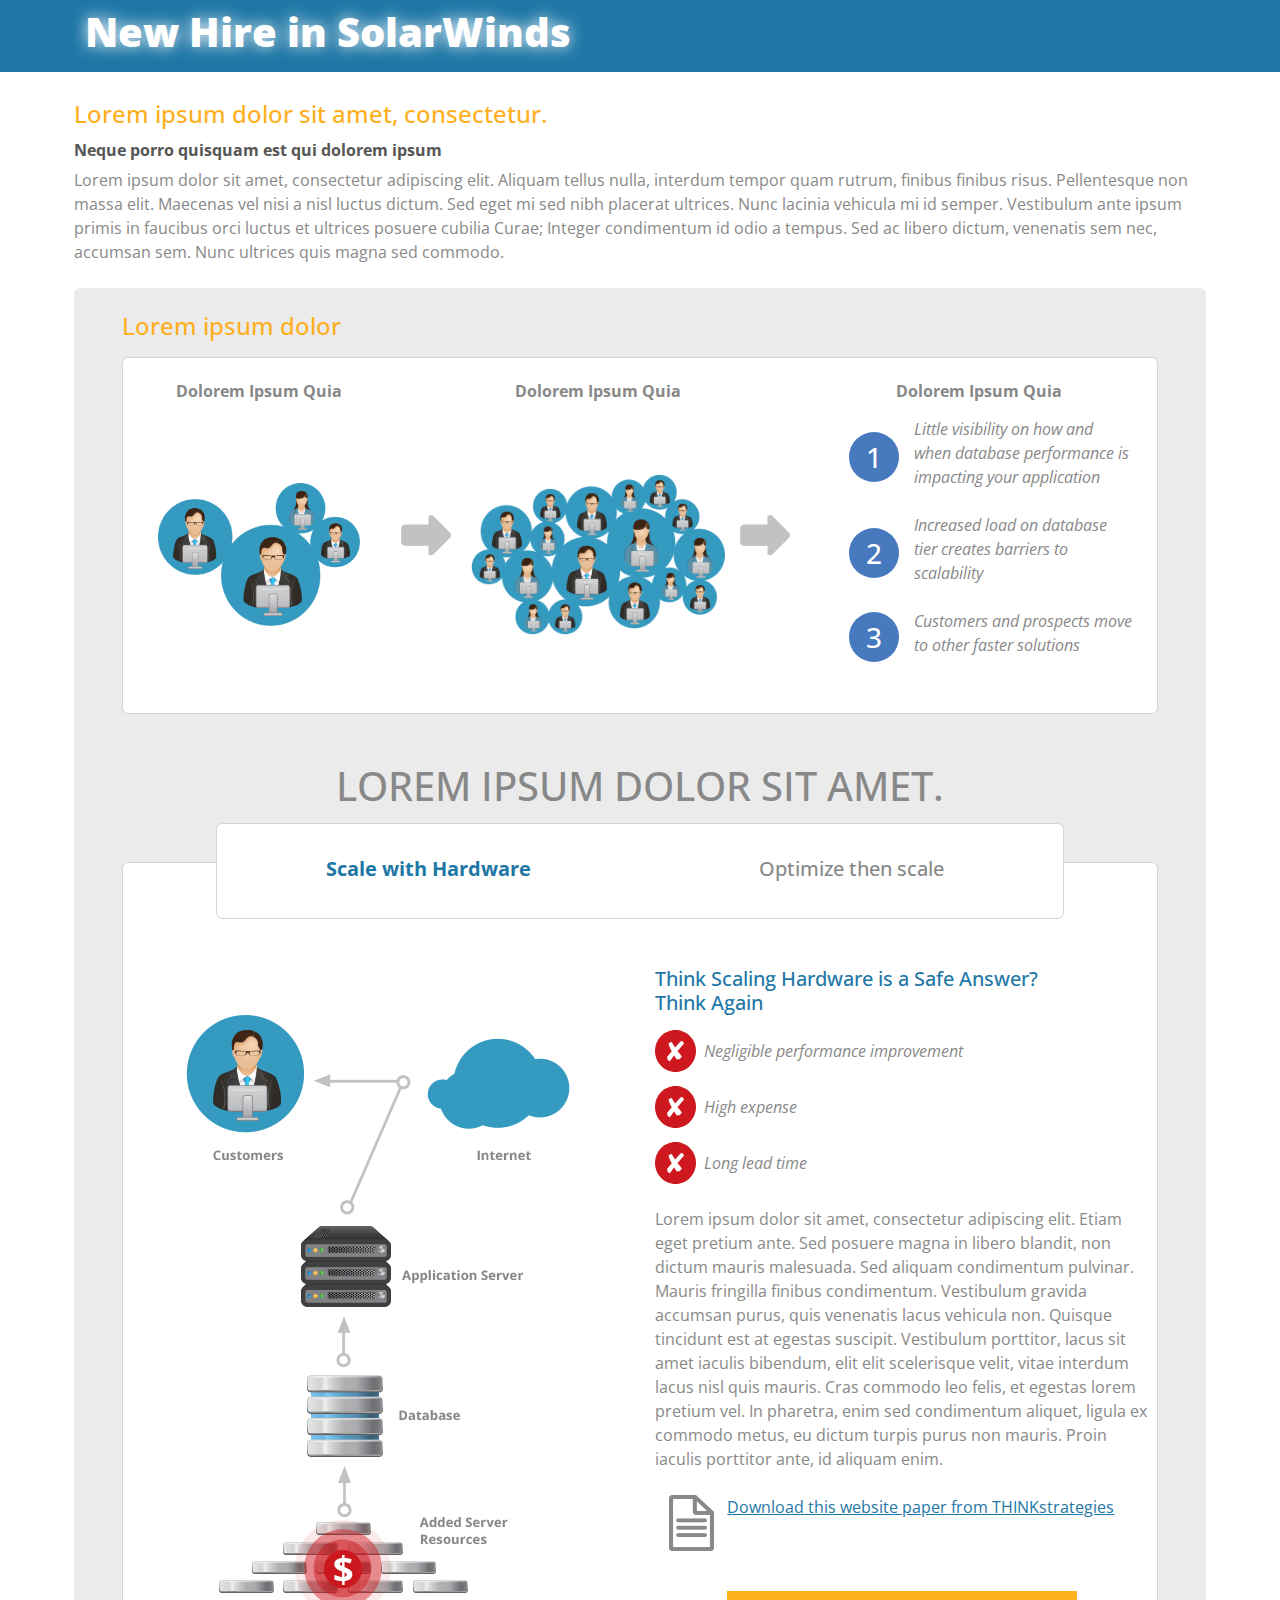
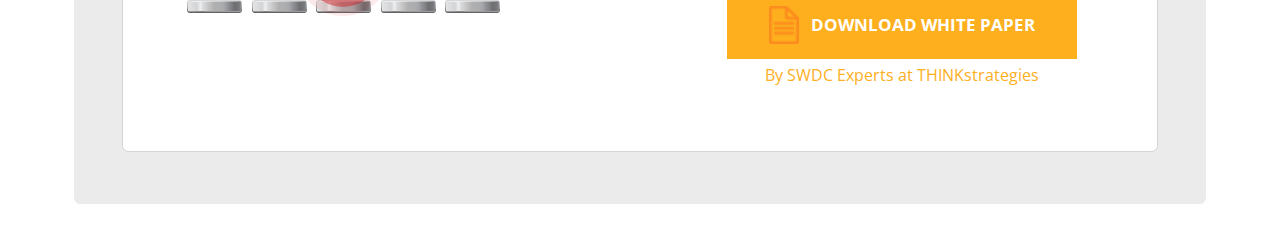
==== commit 54e2c6ae: "estilos listos sin revisar responsive" ====
--- a/P-000648 - Josué Somarribas Barahona/index.html
+++ b/P-000648 - Josué Somarribas Barahona/index.html
@@ -16,15 +16,15 @@
     <header>
         <div class="navbar blue-bg">
             <div class="container">
-                <a href="#" class="">
-                    <h1 class="brand-logo white extra-bold">New Hire in SolarWinds</h1>
+                <a href="#" class="brand-logo white">
+                    <h1 class="extra-bold">New Hire in SolarWinds</h1>
                 </a>
             </div>
         </div>
     </header>
 
     <main role="main">
-        <div class="container">
+        <div class="container py-1 px-3 px-sm-1">
             <div class="pt-4">
                 <h4 class="yellow">Lorem ipsum dolor sit amet, consectetur.</h4>
                 <h6 class="bold dark pt-1">Neque porro quisquam est qui dolorem ipsum</h6>
@@ -36,14 +36,14 @@
                     nec, accumsan sem. Nunc ultrices
                     quis magna sed commodo.</p>
             </div>
-            <div class="gray-card pt-4 pb-1 px-sm-2 px-md-5 mb-4">
+            <div class="gray-card my-4 px-2 pt-4 pb-1 px-sm-2 px-md-5">
                 <h4 class="pb-2 yellow">Lorem ipsum dolor</h4>
                 <div class="white-card p-2 p-sm-4 p-md-4">
                     <div class="row align-items-cdenter">
                         <div class="col-md-3 p-0">
                             <h6 class="text-center bold m-0">Dolorem Ipsum Quia</h6>
                             <div class="full-height d-flex align-items-center">
-                                <img src="resources/img/earlyStage.png" class="img-fluid d-block mx-auto"
+                                <img src="resources/img/earlyStage.png" class="col-11 mx-auto d-block img-fluid"
                                     alt="Small group of people in front of a desktop computer">
                             </div>
 
@@ -75,19 +75,25 @@
                             <h6 class="text-center bold">Dolorem Ipsum Quia</h6>
                             <ul>
                                 <li class="row  align-items-center">
-                                    <h2 class="blue-badge col-">1</h2>
-                                    <p class="col-10 italic">Little visibility on how and when database performance is
+                                        <div class="blue-badge col-2 p-0">
+                                                <h3>1</h3>
+                                        </div>
+                                    <p class="col-10 pt-2 italic">Little visibility on how and when database performance is
                                         impacting your application</p>
                                 </li>
                                 <li class="row  align-items-center">
-                                    <h2 class="blue-badge col-">1</h2>
-                                    <p class="col-10 italic">Increased load on database tier creates barriers to
+                                        <div class="blue-badge col-2 p-0">
+                                                <h3>2</h3>
+                                        </div>
+                                    <p class="col-10 pt-2 italic">Increased load on database tier creates barriers to
                                         scalability</p>
                                 </li>
 
                                 <li class="row  align-items-center">
-                                    <h2 class="blue-badge col-">1</h2>
-                                    <p class="col-10 italic">Customers and prospects move to other faster solutions</p>
+                                        <div class="blue-badge col-2 p-0">
+                                                <h3>3</h3>
+                                        </div>
+                                    <p class="col-10 pt-2 italic">Customers and prospects move to other faster solutions</p>
                                 </li>
 
                             </ul>
@@ -108,7 +114,7 @@
                         </div>
                     </div>
                     <div class="row">
-                        <div class="col-md-6 pt-4">
+                        <div class="col-md-6 pt-5">
                             <img src="resources/img/scalePath.png" class="img-fluid d-block mx-auto"
                                 alt="The path from added server resources to customers">
                         </div>
@@ -144,13 +150,15 @@
                                     <img src="resources/img/paperSheet.png" class="img-fluid d-block mx-auto"
                                         alt="Icon that refers to a document">
                                 </div>
-                                <a href="#" class="download-link col-10 pl-0 text-center text-sm-left">Download this website paper from
+                                <a href="#" class="download-link col-10 pl-0 text-center text-sm-left">Download this
+                                    website paper from
                                     THINKstrategies</a>
                             </div>
                             <div class="row">
                                 <button type="button" class="squared-btn col-8 mx-auto mt-4 btn btn-lg">
-                                        <img src="resources/img/paperSheetOrange.png" class="img-fluid" alt="Icon that refers to a document">
-                                        <span class="bold mx-auto pt-1">DOWNLOAD WHITE PAPER</span>
+                                    <img src="resources/img/paperSheetOrange.png" class="img-fluid"
+                                        alt="Icon that refers to a document">
+                                    <span class="bold mx-auto pt-1">DOWNLOAD WHITE PAPER</span>
                                 </button>
                             </div>
                             <div class="row pt-1">
--- a/P-000648 - Josué Somarribas Barahona/resources/css/style.css
+++ b/P-000648 - Josué Somarribas Barahona/resources/css/style.css
@@ -66,6 +66,13 @@
     text-shadow: 0 0 1rem  #fff;
 }
 
+
+    .brand-logo:hover {
+        color: #fff;
+        text-decoration: none;
+        text-shadow: 0 0 .4rem  #fff;
+    }
+
 /**
  * content styles 
  */
@@ -90,12 +97,33 @@
         height: 100%;
     }
 
+
 .blue-badge {
-    background: url('../img/ellipseBlue.svg');
-    background-size: 100% auto;
-    background-repeat: no-repeat;
-    color: red;
+    width: 50%;
 }
+
+    .blue-badge:after {
+        content: "";
+        display: block;
+        width: 100%;
+        height: 0;
+        padding-bottom: 100%;
+        background: #4679BD;
+        -moz-border-radius: 50%;
+        -webkit-border-radius: 50%;
+        border-radius: 50%;
+    }
+
+    .blue-badge h3 {
+        float: left;
+        width: 100%;
+        padding-top: 50%;
+        line-height: 1em;
+        margin-top: -0.5em;
+        text-align: center;
+        color: white;
+    }
+
 
 .download-link {
     color: #1e77a6;
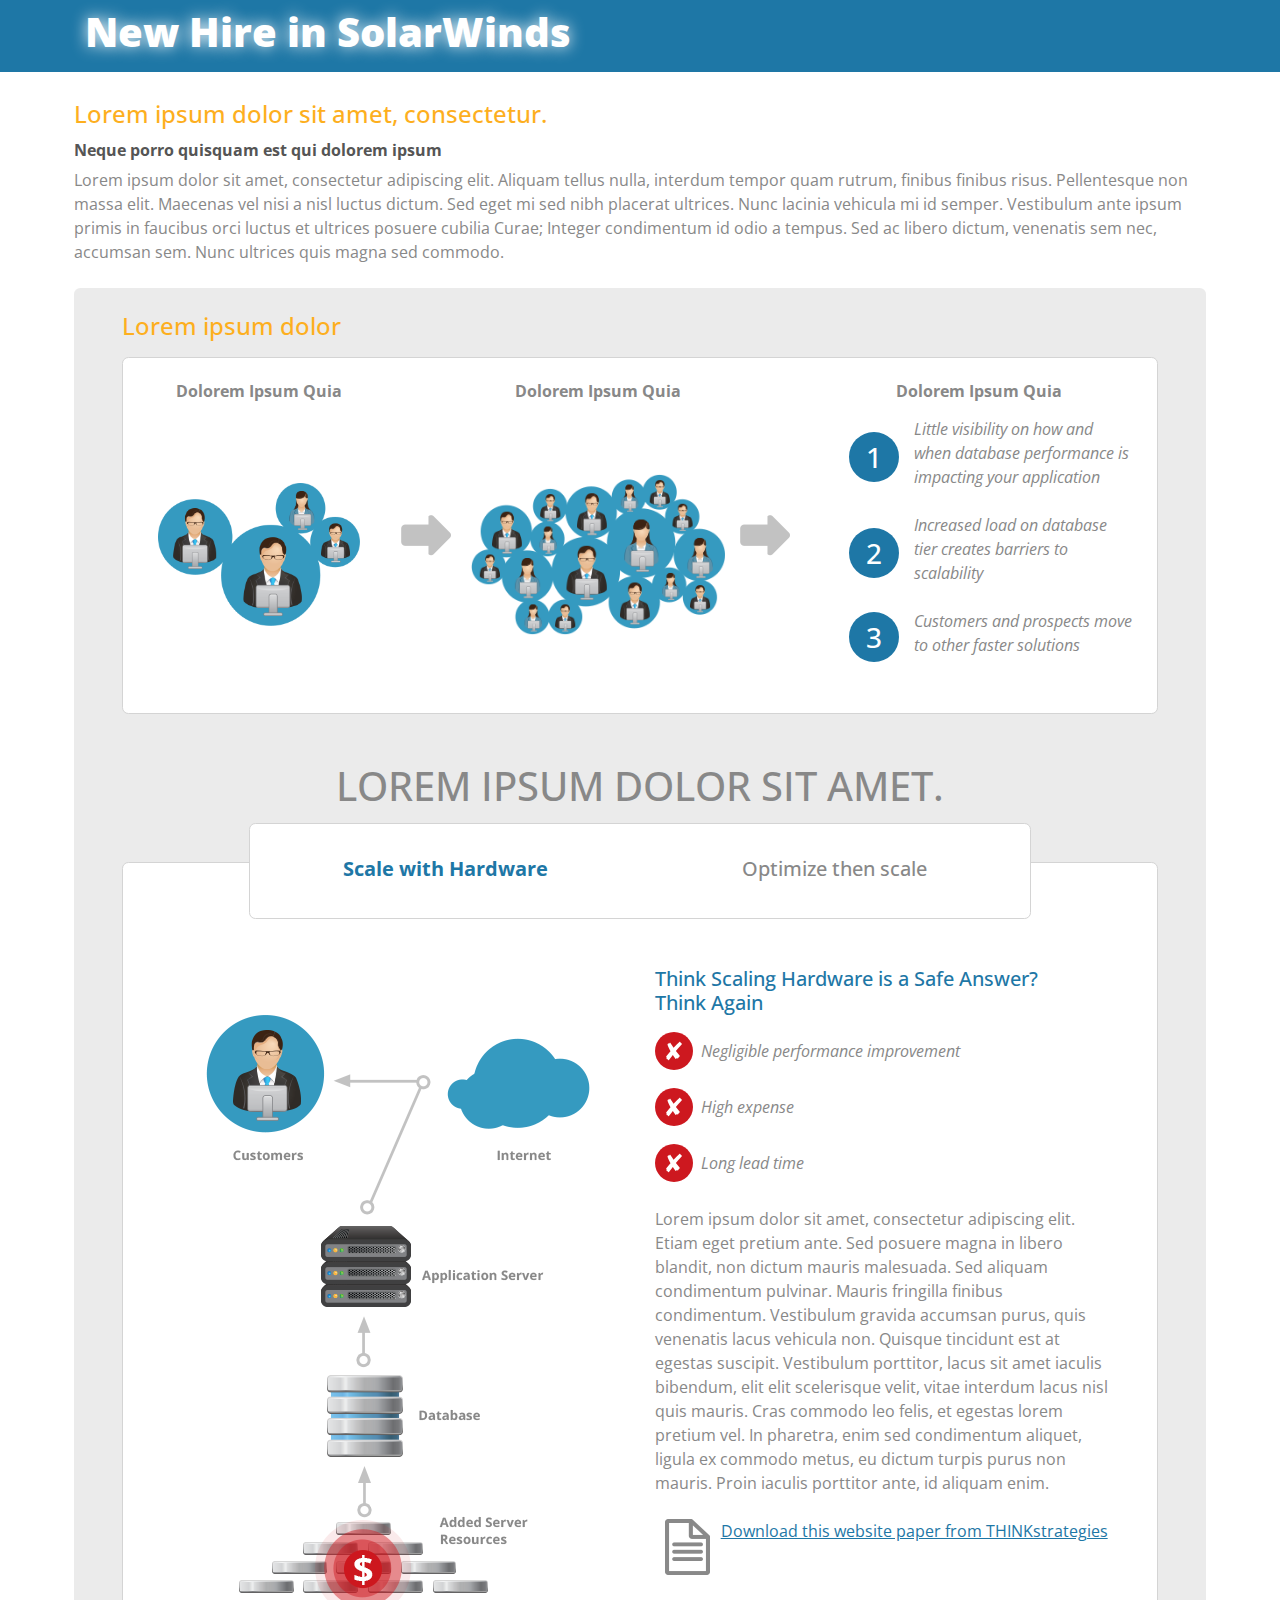
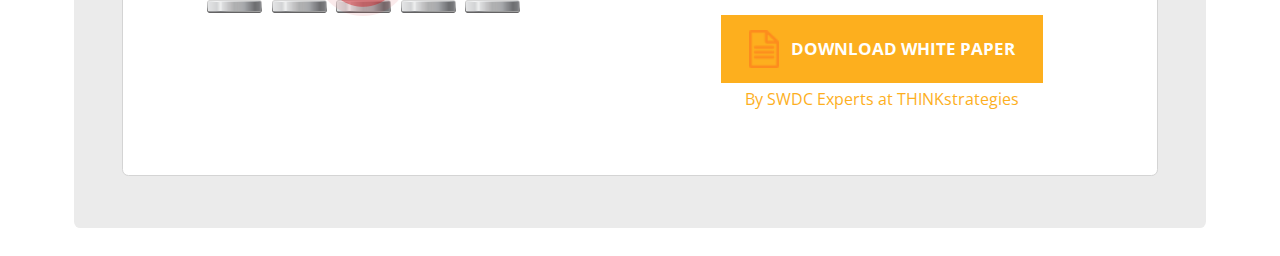
==== commit 9588835c: "nuevos controles responsive" ====
--- a/P-000648 - Josué Somarribas Barahona/index.html
+++ b/P-000648 - Josué Somarribas Barahona/index.html
@@ -38,7 +38,7 @@
             </div>
             <div class="gray-card my-4 px-2 pt-4 pb-1 px-sm-2 px-md-5">
                 <h4 class="pb-2 yellow">Lorem ipsum dolor</h4>
-                <div class="white-card p-2 p-sm-4 p-md-4">
+                <div class="white-card p-2 pt-4 p-sm-4 p-md-4">
                     <div class="row align-items-cdenter">
                         <div class="col-md-3 p-0">
                             <h6 class="text-center bold m-0">Dolorem Ipsum Quia</h6>
@@ -56,7 +56,7 @@
                                     class="img-fluid col-2 my-3 mx-auto d-block d-md-none" alt="Arrow facing down">
                             </div>
                         </div>
-                        <div class="col-md-3 p-0">
+                        <div class="col-md-3 p-4 p-sm-3 p-md-0">
                             <h6 class="text-center bold m-0">Dolorem Ipsum Quia</h6>
                             <div class="full-height d-flex align-items-center">
                                 <img src="resources/img/rapidGrowth.png" class="img-fluid d-block mx-auto"
@@ -102,7 +102,7 @@
                     </div>
                 </div>
                 <h1 class="text-center mt-5 pb-1">LOREM IPSUM DOLOR SIT AMET.</h1>
-                <div class="white-card p-2 pb-5 my-5">
+                <div class="white-card p-2 px-4 px-sm-5 pb-5 my-5">
                     <div class="overlayed-card white-card mb-5 col-12 col-sm-10 mx-auto">
                         <div class="row align-items-center">
                             <div class="col-md-6">
@@ -114,7 +114,7 @@
                         </div>
                     </div>
                     <div class="row">
-                        <div class="col-md-6 pt-5">
+                        <div class="col-md-6 pt-0 pb-5 pt-sm-5">
                             <img src="resources/img/scalePath.png" class="img-fluid d-block mx-auto"
                                 alt="The path from added server resources to customers">
                         </div>
@@ -155,7 +155,7 @@
                                     THINKstrategies</a>
                             </div>
                             <div class="row">
-                                <button type="button" class="squared-btn col-8 mx-auto mt-4 btn btn-lg">
+                                <button type="button" class="squared-btn col-10 col-sm-8 mx-auto mt-4 btn btn-lg">
                                     <img src="resources/img/paperSheetOrange.png" class="img-fluid"
                                         alt="Icon that refers to a document">
                                     <span class="bold mx-auto pt-1">DOWNLOAD WHITE PAPER</span>
--- a/P-000648 - Josué Somarribas Barahona/resources/css/style.css
+++ b/P-000648 - Josué Somarribas Barahona/resources/css/style.css
@@ -108,7 +108,7 @@
         width: 100%;
         height: 0;
         padding-bottom: 100%;
-        background: #4679BD;
+        background: #1e77a6;
         -moz-border-radius: 50%;
         -webkit-border-radius: 50%;
         border-radius: 50%;
@@ -154,4 +154,16 @@
     }
     .squared-btn:active{
         background-color: #f99d0b;
-    }+    }
+
+/**
+ * Media queriess 
+ */
+
+ /*MOBILE*/
+@media (max-width: 575.98px) {
+    .squared-btn {
+        font-size: 0.7rem;
+    }
+}
+
